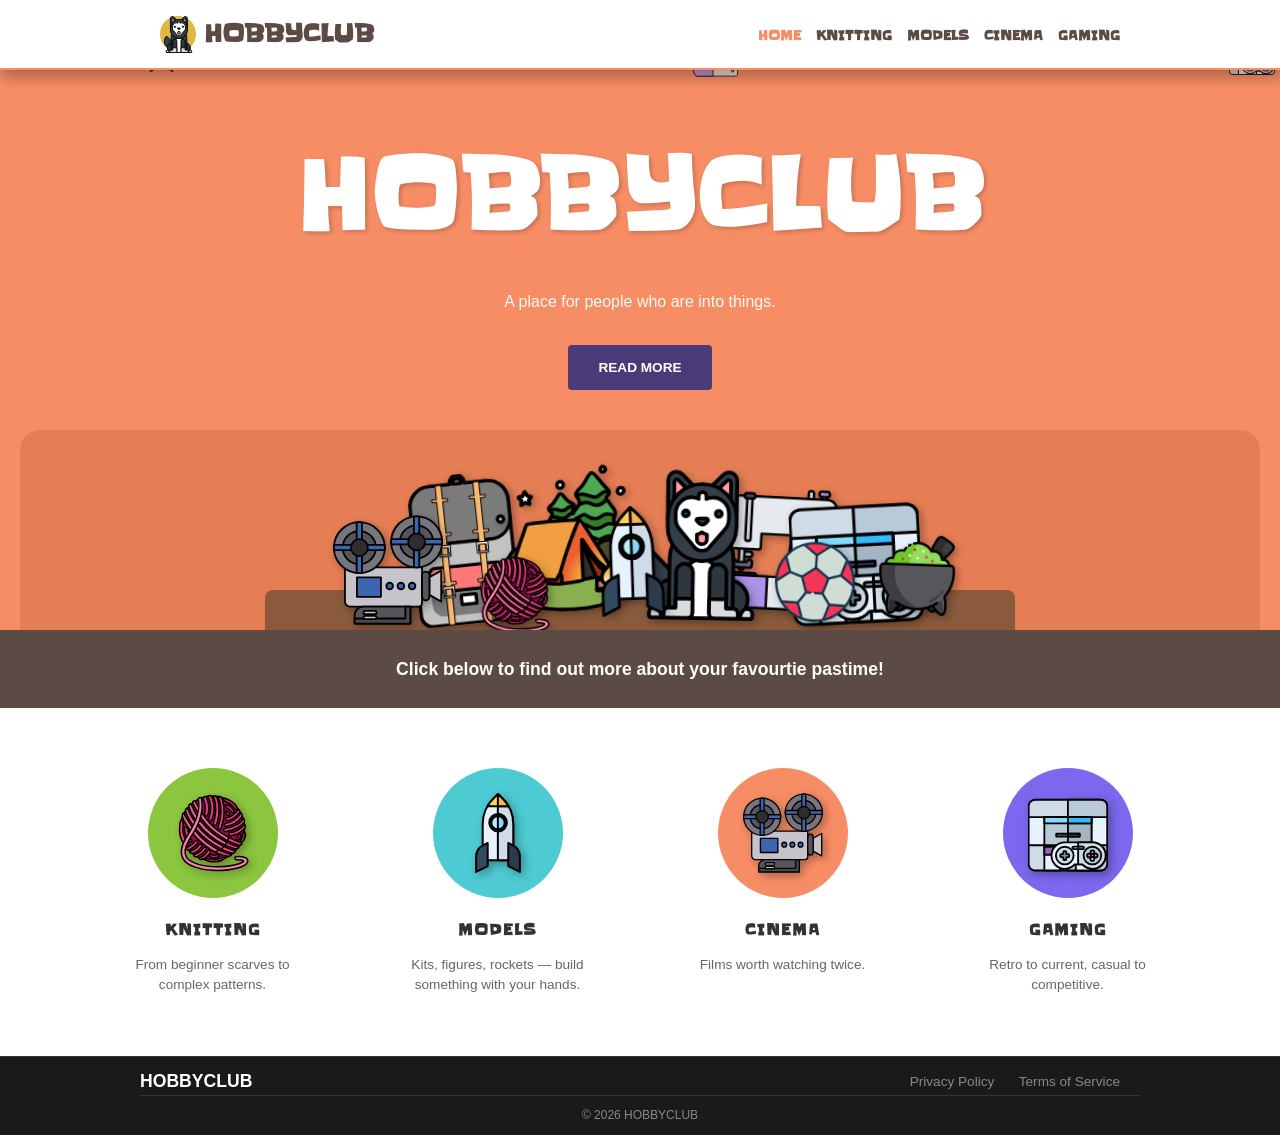
==== index.html @ 3fd020f6 "Remove lorem from index.html" ====
<!DOCTYPE html>
<html lang="en">
<head>
    <meta charset="UTF-8">
    <meta name="viewport" content="width=device-width, initial-scale=1.0">
    <title>HOBBYCLUB - Home</title>
    <link rel="stylesheet" href="style.css">
</head>
<body>

    <nav class="main-nav">
        <div class="nav-container">
            <div class="logo">
                <span class="crown"><img src="images/siberian-husky.svg" alt="Husky"></span>
                HOBBYCLUB
            </div>
            <input type="checkbox" id="nav-toggle" class="nav-toggle" aria-label="Toggle navigation menu">
            <label for="nav-toggle" class="nav-toggle-label" aria-hidden="true">
                <span></span>
                <span></span>
                <span></span>
            </label>
            <ul class="nav-links">
                <li><a href="index.html" class="active">Home</a></li>
                <li><a href="template.html">KNITTING</a></li>
                <li><a href="template.html">MODELS</a></li>
                <li><a href="template.html">CINEMA</a></li>
                <li><a href="template.html">GAMING</a></li>
            </ul>
        </div>
    </nav>

    <header class="hero">
        <div class="hero-snow" aria-hidden="true">
            <img src="images/yarn-2.svg" alt="" class="snow-icon">
            <img src="images/rocket.svg" alt="" class="snow-icon">
            <img src="images/projector.svg" alt="" class="snow-icon">
            <img src="images/game-console.svg" alt="" class="snow-icon">
            <img src="images/football.svg" alt="" class="snow-icon">
            <img src="images/backpack.svg" alt="" class="snow-icon">
            <img src="images/sewing-machine.svg" alt="" class="snow-icon">
            <img src="images/camping.svg" alt="" class="snow-icon">
            <img src="images/yarn-2.svg" alt="" class="snow-icon">
            <img src="images/rocket.svg" alt="" class="snow-icon">
            <img src="images/projector.svg" alt="" class="snow-icon">
            <img src="images/game-console.svg" alt="" class="snow-icon">
        </div>
        <h1>HOBBYCLUB</h1>
        <p class="hero-text">A place for people who are into things.</p>
        <div class="hero-buttons">
            <a href="404.html" class="btn btn-purple">READ MORE</a>
        </div>
        
        <div class="hero-illustration">
            <div class="illustration-shelf">
            </div>
            <div class="svg-container">
                <img src="images/projector.svg" alt="Projector" class="hobby-svg svg-medium svg-mid">
                <img src="images/backpack.svg" alt="Backpack" class="hobby-svg svg-xlarge svg-back">
                <img src="images/yarn-2.svg" alt="Yarn 2" class="hobby-svg svg-small svg-front">
                <img src="images/camping.svg" alt="Camping" class="hobby-svg svg-xlarge svg-back">
                <img src="images/rocket.svg" alt="Rocket" class="hobby-svg svg-medium svg-front">
                <img src="images/siberian-husky.svg" alt="Husky" class="hobby-svg svg-xlarge svg-mid">
                <img src="images/sewing-machine.svg" alt="Sewing Machine" class="hobby-svg svg-large svg-back">
                <img src="images/football.svg" alt="Football" class="hobby-svg svg-small svg-front">
                <img src="images/game-console.svg" alt="Game Console" class="hobby-svg svg-large svg-mid">
                <img src="images/molcajete-svgrepo-com.svg" alt="Molcajete" class="hobby-svg svg-small svg-front">
            </div>
        </div>
    </header>

    <section class="secondary-bar">
        <p>Click below to find out more about your favourtie pastime!</p>
    </section>

    <main class="hobby-selection" id="hobbies">
        <div class="hobby-container">
            <a href="404.html" class="hobby-item">
                <div class="circle circle-green">                
                    <img src="images/yarn-2.svg" alt="Yarn 2" class="hobby-svg svg-small svg-front">
                </div>
                <h3>KNITTING</h3>
                <p>From beginner scarves to complex patterns.</p>
            </a>

            <a href="404.html" class="hobby-item">
                <div class="circle circle-cyan">                
                    <img src="images/rocket.svg" alt="Rocket" class="hobby-svg svg-small svg-front">
                </div>
                <h3>MODELS</h3>
                <p>Kits, figures, rockets — build something with your hands.</p>
            </a>

            <a href="404.html" class="hobby-item">
                <div class="circle circle-orange">                
                    <img src="images/projector.svg" alt="Projector" class="hobby-svg svg-small svg-mid">
                </div>
                <h3>CINEMA</h3>
                <p>Films worth watching twice.</p>
            </a>

            <a href="404.html" class="hobby-item">
                <div class="circle circle-purple">                
                    <img src="images/game-console.svg" alt="Game Console" class="hobby-svg svg-small svg-mid">
                </div>
                <h3>GAMING</h3>
                <p>Retro to current, casual to competitive.</p>
            </a>
        </div>
    </main>

    <footer class="main-footer">
        <div class="footer-container">
            <div class="footer-info">
                <h4>HOBBYCLUB</h4>
                <!-- <p>The best place for hobbyists to share and learn.</p> -->
            </div>
            <div class="footer-links">
                <a href="404.html">Privacy Policy</a>
                <a href="404.html">Terms of Service</a>
            </div>
            <div class="footer-copy">
                &copy; 2026 HOBBYCLUB
            </div>
        </div>
    </footer>

</body>
</html>
---- style.css ----
* {
    margin: 0;
    padding: 0;
    box-sizing: border-box;
}

:root {
    --color-white: #fff;
    --color-black: #1a1a1a;
    --color-text: #333;
    --color-text-muted: #666;
    --color-brown: #5c4a44;
    --color-accent: #f78d65;
    --color-accent2: #FCD4BB;
    --color-accent-dark: #e67e55;
    --color-gold: #deb841;
    --color-purple: #4a3b78;
    --color-purple-dark: #3d3066;
    --color-gray-light: #f0f0f0;
    --color-gray-mid: #888;
    --color-gray-dark: #333;
    --color-green: #8cc63f;
    --color-cyan: #4dcad2;
    --color-violet: #7b68ee;
    --color-shelf: #8b5a3c;
}

@font-face {
    font-family: 'Slackey';
    src: url('fonts/Slackey/Slackey-Regular.ttf') format('truetype');
    font-style: normal;
    font-weight: 400;
    font-display: swap;
}

body {
    font-family: 'Arial', sans-serif;
    line-height: 1.6;
    color: var(--color-text);
}

.main-nav {
    background-color: var(--color-white);
    padding: 15px 0;
    border-bottom: 2px solid var(--color-accent);
    box-shadow: 2px 8px 12px rgba(0, 0, 0, 0.274);
    position: sticky;
    top: 0;
    z-index: 1000;
}

.nav-container {
    max-width: 1000px;
    margin: 0 auto;
    display: flex;
    justify-content: flex-start;
    align-items: center;
    padding: 0 20px;
    gap: 40px;
}

.logo {
    font-family: 'Slackey', 'Arial', sans-serif;
    font-weight: bold;
    font-size: 1.5rem;
    color: var(--color-brown);
    display: flex;
    align-items: center;
    gap: 8px;
}

.crown {
    background: var(--color-gold);
    width: 36px;
    height: 36px;
    border-radius: 50%;
    display: inline-flex;
    align-items: center;
    justify-content: center;
    font-size: 1.2rem;
}

.nav-links {
    list-style: none;
    display: flex;
    gap: 15px;
    margin-left: auto;
}

.nav-toggle {
    display: none;
}

.nav-toggle-label {
    display: none;
    flex-direction: column;
    justify-content: center;
    gap: 5px;
    width: 32px;
    height: 32px;
    cursor: pointer;
}

.nav-toggle-label span {
    display: block;
    width: 100%;
    height: 3px;
    background-color: var(--color-brown);
    border-radius: 3px;
}

.nav-links a {
    text-decoration: none;
    color: var(--color-brown);
    font-weight: bold;
    font-size: clamp(0.85rem, 2vw, 1.2rem);
    font-family: 'Slackey', 'Arial', sans-serif;
    font-variant-caps: all-small-caps;
}

.nav-links a:hover,
.nav-links a.active {
    color: var(--color-accent);
}

.hero {
    background-color: var(--color-accent);
    color: var(--color-white);
    text-align: center;
    padding: 50px 20px 0 20px;
    position: relative;
    overflow: hidden;
}

.hero-snow {
    position: absolute;
    inset: 0;
    z-index: 1;
    pointer-events: none;
}

.snow-icon {
    position: absolute;
    top: -40px;
    left: var(--left);
    width: calc(var(--size) * var(--scale));
    height: calc(var(--size) * var(--scale));
    opacity: 0.8;
    transform-origin: center;
    animation: hero-icon-fall var(--dur) linear infinite;
    animation-delay: var(--delay);
}

.snow-icon:nth-child(1)  { --left: 3%;  --size: 24px; --scale: 0.9; --dur: 12s; --delay: -1s; }
.snow-icon:nth-child(2)  { --left: 11%; --size: 26px; --scale: 1.6; --dur: 14s; --delay: -4s; }
.snow-icon:nth-child(3)  { --left: 20%; --size: 25px; --scale: 1.1; --dur: 11s; --delay: -2s; }
.snow-icon:nth-child(4)  { --left: 28%; --size: 13px; --scale: 2;   --dur: 15s; --delay: -8s; }
.snow-icon:nth-child(5)  { --left: 36%; --size: 24px; --scale: 1.4; --dur: 13s; --delay: -6s; }
.snow-icon:nth-child(6)  { --left: 45%; --size: 12px; --scale: 0.8; --dur: 16s; --delay: -10s; }
.snow-icon:nth-child(7)  { --left: 54%; --size: 25px; --scale: 1.9; --dur: 12s; --delay: -3s; }
.snow-icon:nth-child(8)  { --left: 63%; --size: 13px; --scale: 1.2; --dur: 14s; --delay: -7s; }
.snow-icon:nth-child(9)  { --left: 72%; --size: 14px; --scale: 1.7; --dur: 11s; --delay: -5s; }
.snow-icon:nth-child(10) { --left: 81%; --size: 22px; --scale: 1;   --dur: 15s; --delay: -9s; }
.snow-icon:nth-child(11) { --left: 89%; --size: 16px; --scale: 1.5; --dur: 13s; --delay: -11s; }
.snow-icon:nth-child(12) { --left: 96%; --size: 23px; --scale: 2;   --dur: 16s; --delay: -12s; }

.hero h1,
.hero-text,
.hero-buttons,
.hero-illustration {
    position: relative;
    z-index: 2;
}

@keyframes hero-icon-fall {
    from {
        transform: translateY(0) rotate(0deg);
    }
    to {
        transform: translateY(650px) rotate(360deg);
    }
}

.hero h1 {
    font-family: 'Slackey', 'Arial', sans-serif;
    font-size: clamp(2rem, 10vw, 6rem);
    font-weight: bold;
    margin-bottom: 15px;
    text-shadow: 2px 2px 4px rgba(0, 0, 0, 0.2);
}

.hero-text {
    max-width: 600px;
    margin: 0 auto 30px;
    font-size: 1rem;
    opacity: 0.95;
}

.hero-buttons {
    margin-bottom: 40px;
}

.btn {
    text-decoration: none;
    padding: 12px 30px;
    border-radius: 4px;
    font-weight: bold;
    margin: 0 8px;
    font-size: 0.85rem;
    display: inline-block;
}

.btn-white {
    background-color: var(--color-white);
    color: var(--color-text);
}

.btn-white:hover {
    background-color: var(--color-gray-light);
}

.btn-purple {
    background-color: var(--color-purple);
    color: var(--color-white);
}

.btn-purple:hover {
    background-color: var(--color-purple-dark);
}

.hero-illustration {
    background-color: var(--color-accent-dark);
    height: 200px;
    margin-top: 30px;
    border-radius: 20px 20px 0 0;
    display: flex;
    align-items: flex-end;
    justify-content: center;
    overflow: hidden;
    position: relative;
}

.illustration-shelf {
    display: flex;
    align-items: flex-end;
    justify-content: center;
    gap: 0;
    padding: 20px;
    background: var(--color-shelf);
    border-radius: 8px 8px 0 0;
    width: 85%;
    max-width: 750px;
    height: 30px;
    position: relative;
    overflow: hidden;
}

.svg-container {
    display: flex;
    align-items: flex-end;
    justify-content: center;
    padding: 20px;
    border-radius: 8px 8px 0 0;
    width: 70%;
    max-width: 700px;
    position: absolute;
    left: 50%;
    transform: translateX(-50%);
    z-index: 2;
}

.svg-container .hobby-svg:nth-child(1)  { transform: translateY(15px) translateX(-10px)    rotate(0deg); } 
.svg-container .hobby-svg:nth-child(2)  { transform: translateY(14px) rotate(-6deg); }
.svg-container .hobby-svg:nth-child(3)  { transform: translateY(25px)  rotate(2deg); }
.svg-container .hobby-svg:nth-child(4)  { transform: translateY(4px)  rotate(-4deg); }
.svg-container .hobby-svg:nth-child(5)  { transform: translateY(6px)  rotate(-2deg); }
.svg-container .hobby-svg:nth-child(6)  { transform: translateY(10px) rotate(1deg); }
.svg-container .hobby-svg:nth-child(7)  { transform: translateY(4px)  rotate(3deg); }
.svg-container .hobby-svg:nth-child(8)  { transform: translateY(12px) rotate(4deg); }
.svg-container .hobby-svg:nth-child(9)  { transform: translateY(16px) rotate(-3deg); }
.svg-container .hobby-svg:nth-child(10) { transform: translateY(5px) translateX(20px)  rotate(2deg); }


.svg-container .hobby-svg:nth-child(1):hover  { transform: translateY(8px)  rotate(-4deg) scale(1.1); }
.svg-container .hobby-svg:nth-child(2):hover  { transform: translateY(2px)  rotate(2deg)  scale(1.1); }
.svg-container .hobby-svg:nth-child(3):hover  { transform: translateY(14px) rotate(-6deg) scale(1.1); }
.svg-container .hobby-svg:nth-child(4):hover  { transform: translateY(0)    rotate(3deg)  scale(1.1); }
.svg-container .hobby-svg:nth-child(5):hover  { transform: translateY(6px)  rotate(-2deg) scale(1.1); }
.svg-container .hobby-svg:nth-child(6):hover  { transform: translateY(10px) rotate(1deg)  scale(1.1); }
.svg-container .hobby-svg:nth-child(7):hover  { transform: translateY(4px)  rotate(-5deg) scale(1.1); }
.svg-container .hobby-svg:nth-child(8):hover  { transform: translateY(12px) rotate(-14deg)  scale(1.1); }
.svg-container .hobby-svg:nth-child(9):hover  { transform: translateY(16px) rotate(-3deg) scale(1.1); }
.svg-container .hobby-svg:nth-child(10):hover { transform: translateY(5px) translateX(20px)  rotate(2deg)  scale(1.1); }

.hobby-svg {
    position: relative;
    z-index: 1;
    filter: drop-shadow(3px 3px 4px rgba(0, 0, 0, 0.3));
    transition: transform 0.3s;
}

.hobby-svg:hover {
    z-index: 999;
    transform: scale(1.1);
    filter: drop-shadow(5px 5px 6px rgba(0, 0, 0, 0.4));
}

.svg-xlarge,
.svg-large,
.svg-medium,
.svg-small {
    margin-inline: clamp(-2rem, -3vw, -1rem);
}

.svg-xlarge {
    width: 150px;
    height: 150px;
}

.svg-large {
    width: 130px;
    height: 130px;
}

.svg-medium {
    width: 110px;
    height: 110px;
}

.svg-small {
    width: 80px;
    height: 80px;
}

.svg-back {
    z-index: 1;
}

.svg-mid {
    z-index: 2;
}

.svg-front {
    z-index: 3;
}

.secondary-bar {
    background-color: var(--color-brown);
    color: var(--color-white);
    padding: 25px 20px;
    display: flex;
    justify-content: center;
    align-items: center;
    gap: 25px;
    flex-wrap: wrap;
}

.secondary-bar p {
    font-size: 1.1rem;
    font-weight: bold;
}

.hobby-selection {
    padding: 60px 20px;
    background-color: var(--color-white);
}

.hobby-container {
    max-width: 1100px;
    margin: 0 auto;
    display: flex;
    justify-content: space-around;
    flex-wrap: wrap;
    gap: 40px;
}

.hobby-item {
    text-decoration: none;
    color: var(--color-text);
    width: 200px;
    text-align: center;
    transition: transform 0.3s;
}

.hobby-item:hover {
    transform: translateY(-5px);
}

.circle {
    width: 130px;
    height: 130px;
    border-radius: 50%;
    margin: 0 auto 20px;
    display: flex;
    align-items: center;
    justify-content: center;
    font-size: 3rem;
}

.circle-green { background-color: var(--color-green); }
.circle-cyan { background-color: var(--color-cyan); }
.circle-orange { background-color: var(--color-accent); }
.circle-purple { background-color: var(--color-violet); }

.hobby-item h3 {
    font-family: 'Slackey', 'Arial', sans-serif;
    font-size: 0.95rem;
    margin-bottom: 12px;
    letter-spacing: 1px;
    font-weight: bold;
}

.hobby-item p {
    font-size: 0.85rem;
    color: var(--color-text-muted);
    line-height: 1.5;
}

.main-footer {
    background-color: var(--color-black);
    color: var(--color-gray-mid);
    padding: 10px 20px;
    border-top: 1px solid var(--color-gray-dark);
}

.footer-container {
    max-width: 1000px;
    margin: 0 auto;
    display: flex;
    justify-content: space-between;
    align-items: center;
    flex-wrap: wrap;
    /* gap: 2px; */
}

.footer-info h4 {
    color: var(--color-white);
    /* margin-bottom: 5px; */
    font-size: 1.1rem;
}

.footer-info p {
    font-size: 0.85rem;
}

.footer-links a {
    color: var(--color-gray-mid);
    text-decoration: none;
    margin-right: 20px;
    font-size: 0.85rem;
}

.footer-links a:hover {
    color: var(--color-accent);
}

.footer-copy {
    font-size: 0.75rem;
    width: 100%;
    border-top: 1px solid var(--color-gray-dark);
    padding-top: 10px;
    text-align: center;
}

@media (max-width: 768px) {
    .nav-container {
        display: grid;
        grid-template-columns: 1fr auto;
        align-items: center;
        gap: 12px;
    }

    .logo {
        justify-self: start;
    }

    .nav-toggle-label {
        display: inline-flex;
        justify-self: end;
    }

    .nav-links {
        grid-column: 1 / -1;
        width: 100%;
        flex-direction: column;
        align-items: center;
        gap: 10px;
        max-height: 0;
        overflow: hidden;
        transition: max-height 0.3s ease;
    }

    .nav-toggle:checked + .nav-toggle-label + .nav-links {
        max-height: 320px;
        padding-bottom: 8px;
    }
    
    
    .hobby-container {
        flex-direction: column;
        align-items: center;
    }

    .hero-illustration {
        width: 100vw;
        margin-left: calc(50% - 50vw);
        margin-right: calc(50% - 50vw);
    }
    
    .illustration-shelf {
        width: 100%;
        max-width: none;
    }
    
    .svg-xlarge {
        width: 100px;
        height: 100px;
    }
    
    .svg-large {
        width: 90px;
        height: 90px;
    }
    
    .svg-medium {
        width: 75px;
        height: 75px;
    }
    
    .svg-small {
        width: 60px;
        height: 60px;
    }
}
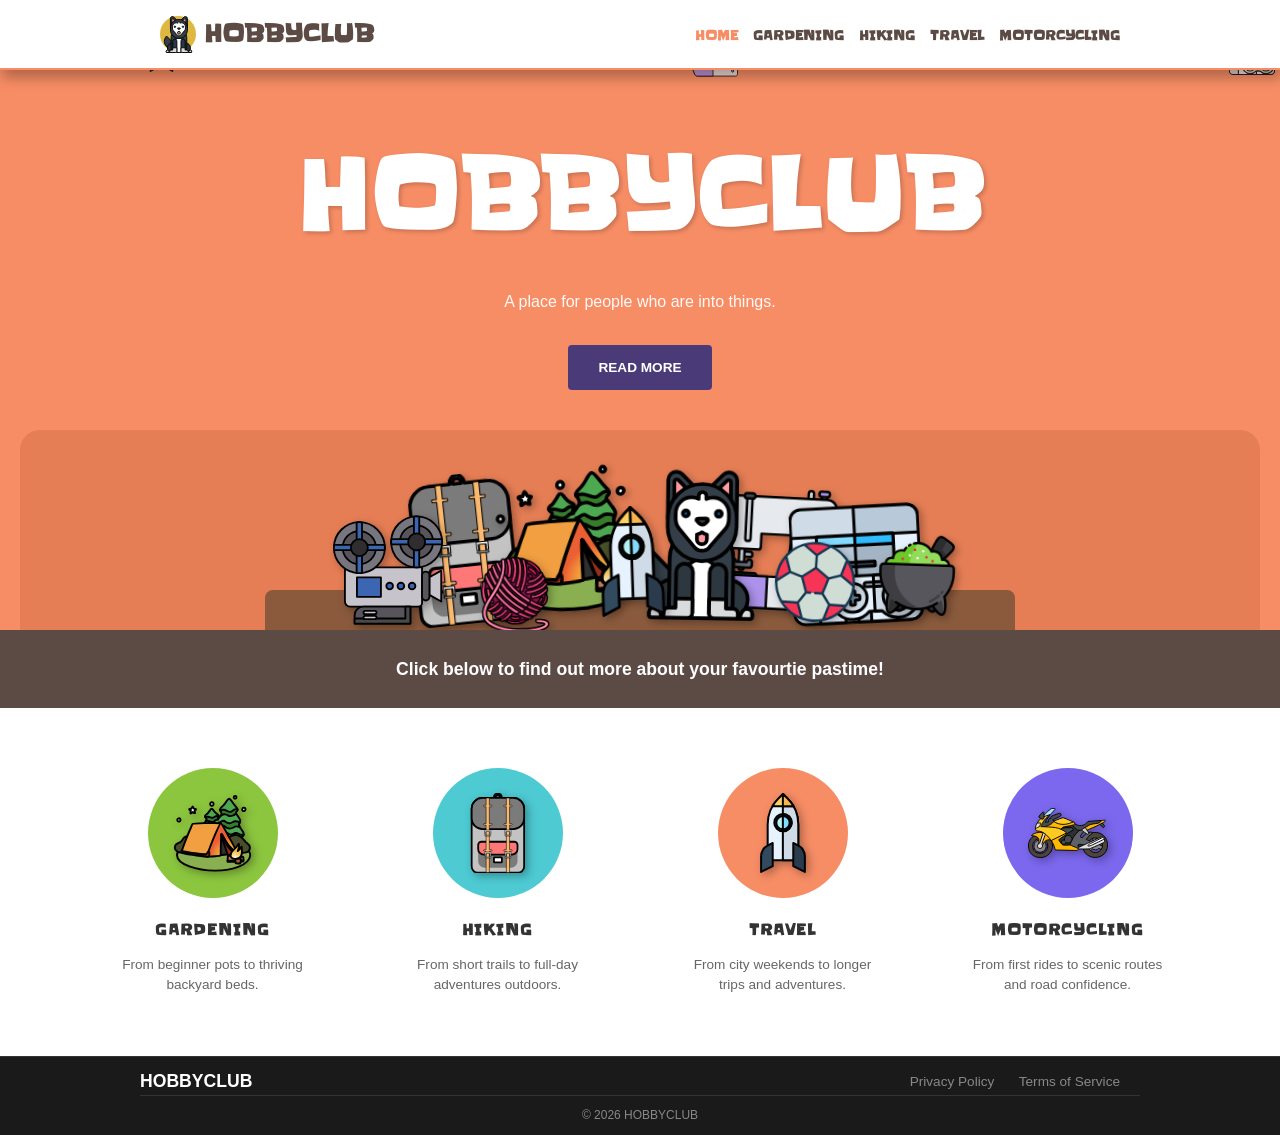
==== commit d5639057: "feat: create team hobby pages and rename topics" ====
--- a/index.html
+++ b/index.html
@@ -1,4 +1,4 @@
-<!DOCTYPE html>
+﻿<!DOCTYPE html>
 <html lang="en">
 <head>
     <meta charset="UTF-8">
@@ -11,7 +11,7 @@
     <nav class="main-nav">
         <div class="nav-container">
             <div class="logo">
-                <span class="crown"><img src="images/siberian-husky.svg" alt="Husky"></span>
+                <span class="husky-logo"><img src="images/siberian-husky.svg" alt="Husky"></span>
                 HOBBYCLUB
             </div>
             <input type="checkbox" id="nav-toggle" class="nav-toggle" aria-label="Toggle navigation menu">
@@ -22,10 +22,10 @@
             </label>
             <ul class="nav-links">
                 <li><a href="index.html" class="active">Home</a></li>
-                <li><a href="template.html">KNITTING</a></li>
-                <li><a href="template.html">MODELS</a></li>
-                <li><a href="template.html">CINEMA</a></li>
-                <li><a href="template.html">GAMING</a></li>
+                <li><a href="gardening.html">GARDENING</a></li>
+                <li><a href="hiking.html">HIKING</a></li>
+                <li><a href="travel.html">TRAVEL</a></li>
+                <li><a href="motorcycling.html">MOTORCYCLING</a></li>
             </ul>
         </div>
     </nav>
@@ -44,6 +44,7 @@
             <img src="images/rocket.svg" alt="" class="snow-icon">
             <img src="images/projector.svg" alt="" class="snow-icon">
             <img src="images/game-console.svg" alt="" class="snow-icon">
+            <img src="images/motorcycle-svgrepo-com.svg" alt="" class="snow-icon">
         </div>
         <h1>HOBBYCLUB</h1>
         <p class="hero-text">A place for people who are into things.</p>
@@ -75,36 +76,36 @@
 
     <main class="hobby-selection" id="hobbies">
         <div class="hobby-container">
-            <a href="404.html" class="hobby-item">
+            <a href="gardening.html" class="hobby-item">
                 <div class="circle circle-green">                
-                    <img src="images/yarn-2.svg" alt="Yarn 2" class="hobby-svg svg-small svg-front">
+                    <img src="images/camping.svg" alt="Gardening" class="hobby-svg svg-small svg-front">
                 </div>
-                <h3>KNITTING</h3>
-                <p>From beginner scarves to complex patterns.</p>
+                <h3>GARDENING</h3>
+                <p>From beginner pots to thriving backyard beds.</p>
             </a>
 
-            <a href="404.html" class="hobby-item">
+            <a href="hiking.html" class="hobby-item">
                 <div class="circle circle-cyan">                
-                    <img src="images/rocket.svg" alt="Rocket" class="hobby-svg svg-small svg-front">
+                    <img src="images/backpack.svg" alt="Hiking" class="hobby-svg svg-small svg-front">
                 </div>
-                <h3>MODELS</h3>
-                <p>Kits, figures, rockets — build something with your hands.</p>
+                <h3>HIKING</h3>
+                <p>From short trails to full-day adventures outdoors.</p>
             </a>
 
-            <a href="404.html" class="hobby-item">
+            <a href="travel.html" class="hobby-item">
                 <div class="circle circle-orange">                
-                    <img src="images/projector.svg" alt="Projector" class="hobby-svg svg-small svg-mid">
+                    <img src="images/rocket.svg" alt="Travel" class="hobby-svg svg-small svg-mid">
                 </div>
-                <h3>CINEMA</h3>
-                <p>Films worth watching twice.</p>
+                <h3>TRAVEL</h3>
+                <p>From city weekends to longer trips and adventures.</p>
             </a>
 
-            <a href="404.html" class="hobby-item">
+            <a href="motorcycling.html" class="hobby-item">
                 <div class="circle circle-purple">                
-                    <img src="images/game-console.svg" alt="Game Console" class="hobby-svg svg-small svg-mid">
+                    <img src="images/motorcycle-svgrepo-com.svg" alt="Motorcycling" class="hobby-svg svg-small svg-mid">
                 </div>
-                <h3>GAMING</h3>
-                <p>Retro to current, casual to competitive.</p>
+                <h3>MOTORCYCLING</h3>
+                <p>From first rides to scenic routes and road confidence.</p>
             </a>
         </div>
     </main>
@@ -126,4 +127,4 @@
     </footer>
 
 </body>
-</html>+</html>
--- a/style.css
+++ b/style.css
@@ -1,52 +1,57 @@
+/* === RESET === */
 * {
     margin: 0;
     padding: 0;
     box-sizing: border-box;
 }
 
+/* === DESIGN TOKENS (CSS CUSTOM PROPERTIES) === */
 :root {
-    --color-white: #fff;
-    --color-black: #1a1a1a;
-    --color-text: #333;
-    --color-text-muted: #666;
-    --color-brown: #5c4a44;
-    --color-accent: #f78d65;
-    --color-accent2: #FCD4BB;
-    --color-accent-dark: #e67e55;
-    --color-gold: #deb841;
-    --color-purple: #4a3b78;
-    --color-purple-dark: #3d3066;
-    --color-gray-light: #f0f0f0;
-    --color-gray-mid: #888;
-    --color-gray-dark: #333;
-    --color-green: #8cc63f;
-    --color-cyan: #4dcad2;
-    --color-violet: #7b68ee;
-    --color-shelf: #8b5a3c;
-}
-
+    --color-white: #fff;        /* White surfaces and text on dark backgrounds. */
+    --color-black: #1a1a1a;     /* Footer background and darkest contrast. */
+    --color-text: #333;         /* Default body text. */
+    --color-text-muted: #666;   /* Secondary/supporting text. */
+    --color-brown: #5c4a44;     /* Brand text color (logo/nav headings). */
+    --color-accent: #f78d65;    /* Primary accent orange. */
+    --color-accent2: #FCD4BB;   /* Light peach section background. */
+    --color-accent-dark: #e67e55; /* Darker orange for depth and hover. */
+    --color-gold: #deb841;      /* Logo circle background. */
+    --color-purple: #4a3b78;    /* Call-to-action button color. */
+    --color-purple-dark: #3d3066; /* Call-to-action hover state. */
+    --color-gray-light: #f0f0f0; /* Subtle borders and light hover. */
+    --color-gray-mid: #888;     /* Muted footer links and text. */
+    --color-gray-dark: #333;    /* Footer divider lines. */
+    --color-green: #8cc63f;     /* Hobby circle modifier. */
+    --color-cyan: #4dcad2;      /* Hobby circle modifier. */
+    --color-violet: #7b68ee;    /* Hobby circle modifier. */
+    --color-shelf: #8b5a3c;     /* Hero shelf platform. */
+}
+
+/* === FONT === */
 @font-face {
     font-family: 'Slackey';
     src: url('fonts/Slackey/Slackey-Regular.ttf') format('truetype');
     font-style: normal;
     font-weight: 400;
-    font-display: swap;
-}
-
+    font-display: swap; /* Shows fallback text first, then swaps to Slackey. */
+}
+
+/* === BASE === */
 body {
     font-family: 'Arial', sans-serif;
     line-height: 1.6;
     color: var(--color-text);
 }
 
+/* === NAVIGATION === */
 .main-nav {
     background-color: var(--color-white);
     padding: 15px 0;
     border-bottom: 2px solid var(--color-accent);
     box-shadow: 2px 8px 12px rgba(0, 0, 0, 0.274);
-    position: sticky;
+    position: sticky; /* Keeps nav fixed at the top during scroll. */
     top: 0;
-    z-index: 1000;
+    z-index: 1000; /* Keeps nav above hero graphics and moving icons. */
 }
 
 .nav-container {
@@ -69,7 +74,7 @@
     gap: 8px;
 }
 
-.crown {
+.husky-logo {
     background: var(--color-gold);
     width: 36px;
     height: 36px;
@@ -88,7 +93,7 @@
 }
 
 .nav-toggle {
-    display: none;
+    display: none; /* Checkbox stays functional but is visually hidden. */
 }
 
 .nav-toggle-label {
@@ -123,13 +128,14 @@
     color: var(--color-accent);
 }
 
+/* === HERO === */
 .hero {
     background-color: var(--color-accent);
     color: var(--color-white);
     text-align: center;
     padding: 50px 20px 0 20px;
     position: relative;
-    overflow: hidden;
+    overflow: hidden; /* Clips falling icons to hero bounds. */
 }
 
 .hero-snow {
@@ -142,12 +148,12 @@
 .snow-icon {
     position: absolute;
     top: -40px;
-    left: var(--left);
+    left: var(--left); /* Each nth-child defines its own horizontal start. */
     width: calc(var(--size) * var(--scale));
     height: calc(var(--size) * var(--scale));
     opacity: 0.8;
     transform-origin: center;
-    animation: hero-icon-fall var(--dur) linear infinite;
+    animation: hero-icon-fall var(--dur) linear infinite; /* Each icon uses its own speed. */
     animation-delay: var(--delay);
 }
 
@@ -163,13 +169,14 @@
 .snow-icon:nth-child(10) { --left: 81%; --size: 22px; --scale: 1;   --dur: 15s; --delay: -9s; }
 .snow-icon:nth-child(11) { --left: 89%; --size: 16px; --scale: 1.5; --dur: 13s; --delay: -11s; }
 .snow-icon:nth-child(12) { --left: 96%; --size: 23px; --scale: 2;   --dur: 16s; --delay: -12s; }
+.snow-icon:nth-child(13) { --left: 64%; --size: 20px; --scale: 2;   --dur: 14s; --delay: -8s; }
 
 .hero h1,
 .hero-text,
 .hero-buttons,
 .hero-illustration {
     position: relative;
-    z-index: 2;
+    z-index: 2; /* Keeps content above the animated icon layer. */
 }
 
 @keyframes hero-icon-fall {
@@ -177,7 +184,7 @@
         transform: translateY(0) rotate(0deg);
     }
     to {
-        transform: translateY(650px) rotate(360deg);
+        transform: translateY(650px) rotate(360deg); /* Long travel for a full hero pass. */
     }
 }
 
@@ -200,6 +207,7 @@
     margin-bottom: 40px;
 }
 
+/* === BUTTONS === */
 .btn {
     text-decoration: none;
     padding: 12px 30px;
@@ -228,6 +236,7 @@
     background-color: var(--color-purple-dark);
 }
 
+/* === HERO ILLUSTRATION === */
 .hero-illustration {
     background-color: var(--color-accent-dark);
     height: 200px;
@@ -265,10 +274,11 @@
     max-width: 700px;
     position: absolute;
     left: 50%;
-    transform: translateX(-50%);
+    transform: translateX(-50%); /* Classic absolute-centering pattern. */
     z-index: 2;
 }
 
+/* Per-item transforms create a natural, hand-placed shelf arrangement. */
 .svg-container .hobby-svg:nth-child(1)  { transform: translateY(15px) translateX(-10px)    rotate(0deg); } 
 .svg-container .hobby-svg:nth-child(2)  { transform: translateY(14px) rotate(-6deg); }
 .svg-container .hobby-svg:nth-child(3)  { transform: translateY(25px)  rotate(2deg); }
@@ -281,6 +291,7 @@
 .svg-container .hobby-svg:nth-child(10) { transform: translateY(5px) translateX(20px)  rotate(2deg); }
 
 
+/* Hover transforms preserve the playful arrangement while lifting each icon. */
 .svg-container .hobby-svg:nth-child(1):hover  { transform: translateY(8px)  rotate(-4deg) scale(1.1); }
 .svg-container .hobby-svg:nth-child(2):hover  { transform: translateY(2px)  rotate(2deg)  scale(1.1); }
 .svg-container .hobby-svg:nth-child(3):hover  { transform: translateY(14px) rotate(-6deg) scale(1.1); }
@@ -333,17 +344,18 @@
 }
 
 .svg-back {
-    z-index: 1;
+    z-index: 1; /* Back layer. */
 }
 
 .svg-mid {
-    z-index: 2;
+    z-index: 2; /* Middle layer. */
 }
 
 .svg-front {
-    z-index: 3;
-}
-
+    z-index: 3; /* Front layer. */
+}
+
+/* === SECONDARY BAR === */
 .secondary-bar {
     background-color: var(--color-brown);
     color: var(--color-white);
@@ -360,6 +372,7 @@
     font-weight: bold;
 }
 
+/* === HOBBY GRID === */
 .hobby-selection {
     padding: 60px 20px;
     background-color: var(--color-white);
@@ -393,7 +406,7 @@
     margin: 0 auto 20px;
     display: flex;
     align-items: center;
-    justify-content: center;
+    justify-content: center; /* Centers icon inside each circle. */
     font-size: 3rem;
 }
 
@@ -416,6 +429,7 @@
     line-height: 1.5;
 }
 
+/* === FOOTER === */
 .main-footer {
     background-color: var(--color-black);
     color: var(--color-gray-mid);
@@ -430,12 +444,10 @@
     justify-content: space-between;
     align-items: center;
     flex-wrap: wrap;
-    /* gap: 2px; */
 }
 
 .footer-info h4 {
     color: var(--color-white);
-    /* margin-bottom: 5px; */
     font-size: 1.1rem;
 }
 
@@ -462,6 +474,7 @@
     text-align: center;
 }
 
+/* === RESPONSIVE (max-width: 768px) === */
 @media (max-width: 768px) {
     .nav-container {
         display: grid;
@@ -485,11 +498,12 @@
         flex-direction: column;
         align-items: center;
         gap: 10px;
-        max-height: 0;
+        max-height: 0; /* Collapsed by default on mobile. */
         overflow: hidden;
         transition: max-height 0.3s ease;
     }
 
+    /* CSS-only menu toggle: checkbox checked => reveal nav links. */
     .nav-toggle:checked + .nav-toggle-label + .nav-links {
         max-height: 320px;
         padding-bottom: 8px;
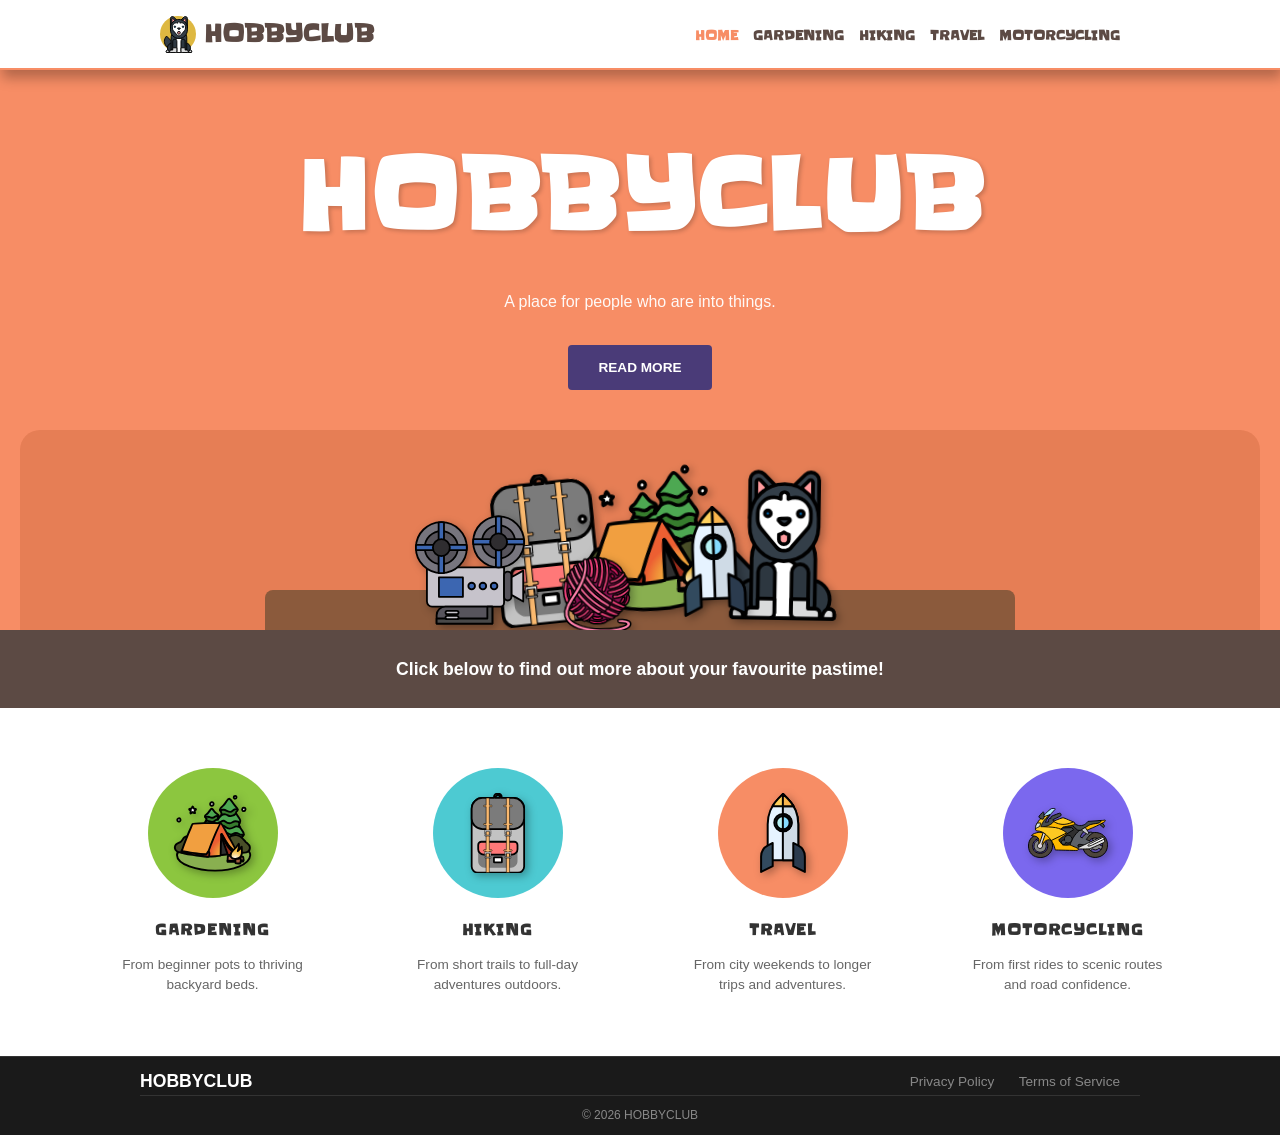
==== commit 0d274033: "Clean project structure: archive unused templates, add semantic main wrappers, simplify homepage her" ====
--- a/index.html
+++ b/index.html
@@ -6,7 +6,7 @@
     <title>HOBBYCLUB - Home</title>
     <link rel="stylesheet" href="style.css">
 </head>
-<body>
+<body class="home-page">
 
     <nav class="main-nav">
         <div class="nav-container">
@@ -36,20 +36,13 @@
             <img src="images/rocket.svg" alt="" class="snow-icon">
             <img src="images/projector.svg" alt="" class="snow-icon">
             <img src="images/game-console.svg" alt="" class="snow-icon">
-            <img src="images/football.svg" alt="" class="snow-icon">
             <img src="images/backpack.svg" alt="" class="snow-icon">
-            <img src="images/sewing-machine.svg" alt="" class="snow-icon">
-            <img src="images/camping.svg" alt="" class="snow-icon">
-            <img src="images/yarn-2.svg" alt="" class="snow-icon">
-            <img src="images/rocket.svg" alt="" class="snow-icon">
-            <img src="images/projector.svg" alt="" class="snow-icon">
-            <img src="images/game-console.svg" alt="" class="snow-icon">
             <img src="images/motorcycle-svgrepo-com.svg" alt="" class="snow-icon">
         </div>
         <h1>HOBBYCLUB</h1>
         <p class="hero-text">A place for people who are into things.</p>
         <div class="hero-buttons">
-            <a href="404.html" class="btn btn-purple">READ MORE</a>
+            <a href="#hobbies" class="btn btn-purple">READ MORE</a>
         </div>
         
         <div class="hero-illustration">
@@ -62,16 +55,12 @@
                 <img src="images/camping.svg" alt="Camping" class="hobby-svg svg-xlarge svg-back">
                 <img src="images/rocket.svg" alt="Rocket" class="hobby-svg svg-medium svg-front">
                 <img src="images/siberian-husky.svg" alt="Husky" class="hobby-svg svg-xlarge svg-mid">
-                <img src="images/sewing-machine.svg" alt="Sewing Machine" class="hobby-svg svg-large svg-back">
-                <img src="images/football.svg" alt="Football" class="hobby-svg svg-small svg-front">
-                <img src="images/game-console.svg" alt="Game Console" class="hobby-svg svg-large svg-mid">
-                <img src="images/molcajete-svgrepo-com.svg" alt="Molcajete" class="hobby-svg svg-small svg-front">
             </div>
         </div>
     </header>
 
     <section class="secondary-bar">
-        <p>Click below to find out more about your favourtie pastime!</p>
+        <p>Click below to find out more about your favourite pastime!</p>
     </section>
 
     <main class="hobby-selection" id="hobbies">
--- a/style.css
+++ b/style.css
@@ -43,6 +43,16 @@
     color: var(--color-text);
 }
 
+body.home-page {
+    min-height: 100vh;
+    display: flex;
+    flex-direction: column;
+}
+
+#hobbies {
+    scroll-margin-top: 110px;
+}
+
 /* === NAVIGATION === */
 .main-nav {
     background-color: var(--color-white);
@@ -157,19 +167,12 @@
     animation-delay: var(--delay);
 }
 
-.snow-icon:nth-child(1)  { --left: 3%;  --size: 24px; --scale: 0.9; --dur: 12s; --delay: -1s; }
-.snow-icon:nth-child(2)  { --left: 11%; --size: 26px; --scale: 1.6; --dur: 14s; --delay: -4s; }
-.snow-icon:nth-child(3)  { --left: 20%; --size: 25px; --scale: 1.1; --dur: 11s; --delay: -2s; }
-.snow-icon:nth-child(4)  { --left: 28%; --size: 13px; --scale: 2;   --dur: 15s; --delay: -8s; }
-.snow-icon:nth-child(5)  { --left: 36%; --size: 24px; --scale: 1.4; --dur: 13s; --delay: -6s; }
-.snow-icon:nth-child(6)  { --left: 45%; --size: 12px; --scale: 0.8; --dur: 16s; --delay: -10s; }
-.snow-icon:nth-child(7)  { --left: 54%; --size: 25px; --scale: 1.9; --dur: 12s; --delay: -3s; }
-.snow-icon:nth-child(8)  { --left: 63%; --size: 13px; --scale: 1.2; --dur: 14s; --delay: -7s; }
-.snow-icon:nth-child(9)  { --left: 72%; --size: 14px; --scale: 1.7; --dur: 11s; --delay: -5s; }
-.snow-icon:nth-child(10) { --left: 81%; --size: 22px; --scale: 1;   --dur: 15s; --delay: -9s; }
-.snow-icon:nth-child(11) { --left: 89%; --size: 16px; --scale: 1.5; --dur: 13s; --delay: -11s; }
-.snow-icon:nth-child(12) { --left: 96%; --size: 23px; --scale: 2;   --dur: 16s; --delay: -12s; }
-.snow-icon:nth-child(13) { --left: 64%; --size: 20px; --scale: 2;   --dur: 14s; --delay: -8s; }
+.snow-icon:nth-child(1)  { --left: 8%;  --size: 24px; --scale: 0.9; --dur: 12s; --delay: -1s; }
+.snow-icon:nth-child(2)  { --left: 18%; --size: 26px; --scale: 1.4; --dur: 14s; --delay: -4s; }
+.snow-icon:nth-child(3)  { --left: 30%; --size: 25px; --scale: 1.1; --dur: 11s; --delay: -2s; }
+.snow-icon:nth-child(4)  { --left: 45%; --size: 20px; --scale: 1.8; --dur: 15s; --delay: -8s; }
+.snow-icon:nth-child(5)  { --left: 62%; --size: 22px; --scale: 1.3; --dur: 13s; --delay: -6s; }
+.snow-icon:nth-child(6)  { --left: 80%; --size: 23px; --scale: 1.6; --dur: 16s; --delay: -10s; }
 
 .hero h1,
 .hero-text,
@@ -285,10 +288,6 @@
 .svg-container .hobby-svg:nth-child(4)  { transform: translateY(4px)  rotate(-4deg); }
 .svg-container .hobby-svg:nth-child(5)  { transform: translateY(6px)  rotate(-2deg); }
 .svg-container .hobby-svg:nth-child(6)  { transform: translateY(10px) rotate(1deg); }
-.svg-container .hobby-svg:nth-child(7)  { transform: translateY(4px)  rotate(3deg); }
-.svg-container .hobby-svg:nth-child(8)  { transform: translateY(12px) rotate(4deg); }
-.svg-container .hobby-svg:nth-child(9)  { transform: translateY(16px) rotate(-3deg); }
-.svg-container .hobby-svg:nth-child(10) { transform: translateY(5px) translateX(20px)  rotate(2deg); }
 
 
 /* Hover transforms preserve the playful arrangement while lifting each icon. */
@@ -298,10 +297,6 @@
 .svg-container .hobby-svg:nth-child(4):hover  { transform: translateY(0)    rotate(3deg)  scale(1.1); }
 .svg-container .hobby-svg:nth-child(5):hover  { transform: translateY(6px)  rotate(-2deg) scale(1.1); }
 .svg-container .hobby-svg:nth-child(6):hover  { transform: translateY(10px) rotate(1deg)  scale(1.1); }
-.svg-container .hobby-svg:nth-child(7):hover  { transform: translateY(4px)  rotate(-5deg) scale(1.1); }
-.svg-container .hobby-svg:nth-child(8):hover  { transform: translateY(12px) rotate(-14deg)  scale(1.1); }
-.svg-container .hobby-svg:nth-child(9):hover  { transform: translateY(16px) rotate(-3deg) scale(1.1); }
-.svg-container .hobby-svg:nth-child(10):hover { transform: translateY(5px) translateX(20px)  rotate(2deg)  scale(1.1); }
 
 .hobby-svg {
     position: relative;
@@ -378,6 +373,12 @@
     background-color: var(--color-white);
 }
 
+body.home-page .hobby-selection {
+    flex: 1;
+    display: flex;
+    align-items: center;
+}
+
 .hobby-container {
     max-width: 1100px;
     margin: 0 auto;
@@ -385,6 +386,10 @@
     justify-content: space-around;
     flex-wrap: wrap;
     gap: 40px;
+}
+
+body.home-page .hobby-container {
+    width: 100%;
 }
 
 .hobby-item {
@@ -449,10 +454,6 @@
 .footer-info h4 {
     color: var(--color-white);
     font-size: 1.1rem;
-}
-
-.footer-info p {
-    font-size: 0.85rem;
 }
 
 .footer-links a {
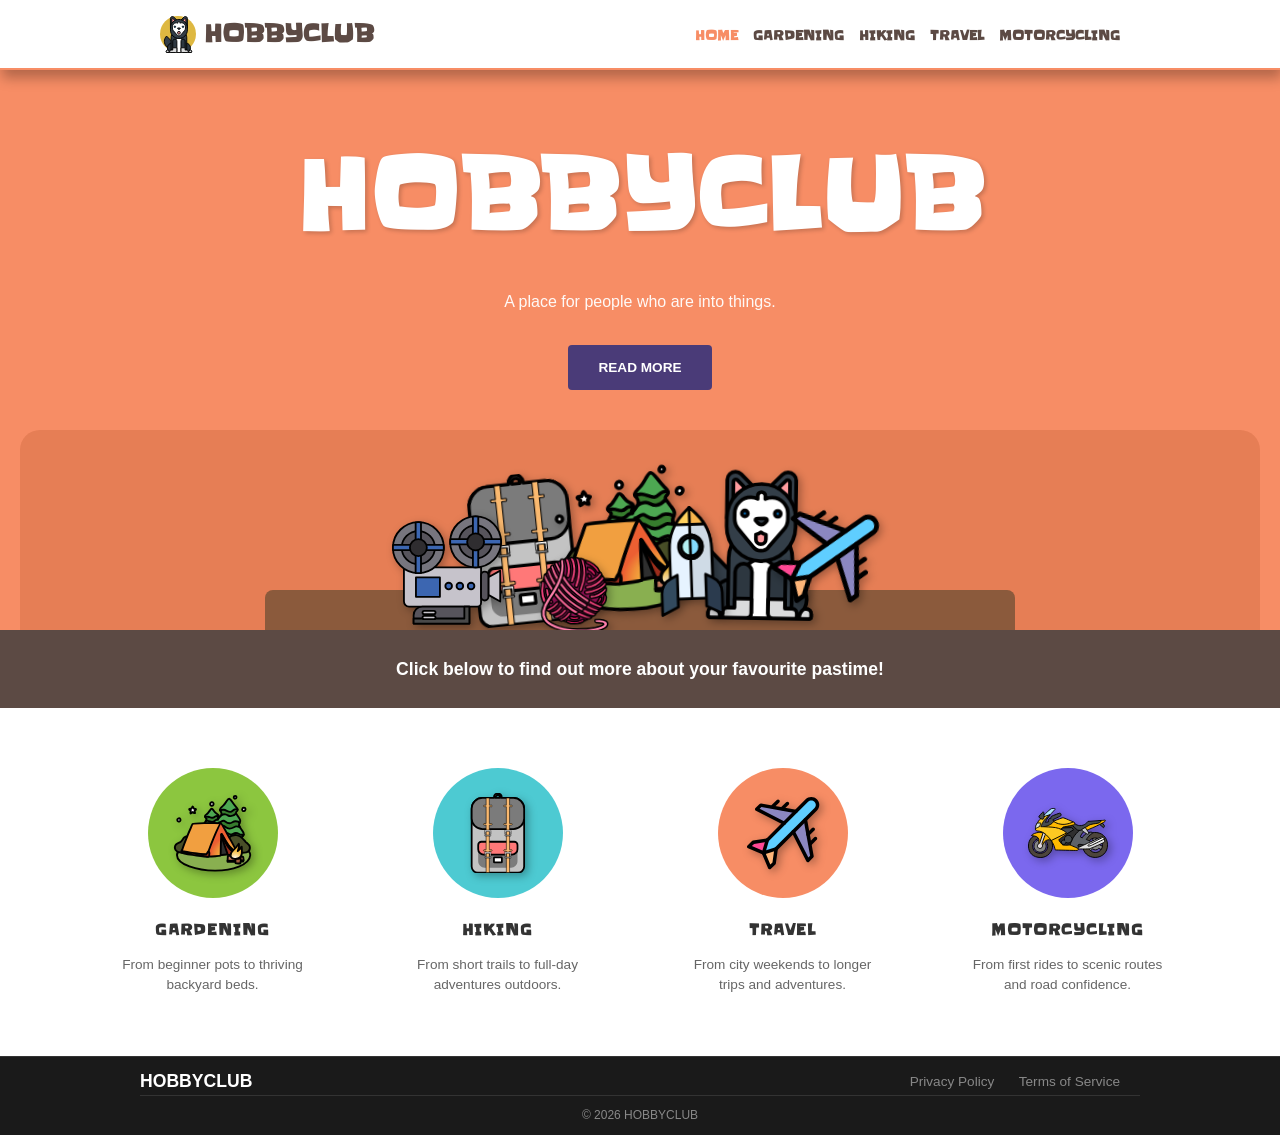
==== commit 1c110962: "update travel visuals, add airplane accents, and replace subpage wave hack with a single SVG" ====
--- a/index.html
+++ b/index.html
@@ -34,6 +34,7 @@
         <div class="hero-snow" aria-hidden="true">
             <img src="images/yarn-2.svg" alt="" class="snow-icon">
             <img src="images/rocket.svg" alt="" class="snow-icon">
+            <img src="images/airplane-svgrepo-com.svg" alt="" class="snow-icon">
             <img src="images/projector.svg" alt="" class="snow-icon">
             <img src="images/game-console.svg" alt="" class="snow-icon">
             <img src="images/backpack.svg" alt="" class="snow-icon">
@@ -54,6 +55,7 @@
                 <img src="images/yarn-2.svg" alt="Yarn 2" class="hobby-svg svg-small svg-front">
                 <img src="images/camping.svg" alt="Camping" class="hobby-svg svg-xlarge svg-back">
                 <img src="images/rocket.svg" alt="Rocket" class="hobby-svg svg-medium svg-front">
+                <img src="images/airplane-svgrepo-com.svg" alt="Airplane" class="hobby-svg svg-medium svg-front travel-plane">
                 <img src="images/siberian-husky.svg" alt="Husky" class="hobby-svg svg-xlarge svg-mid">
             </div>
         </div>
@@ -83,7 +85,7 @@
 
             <a href="travel.html" class="hobby-item">
                 <div class="circle circle-orange">                
-                    <img src="images/rocket.svg" alt="Travel" class="hobby-svg svg-small svg-mid">
+                    <img src="images/airplane-svgrepo-com.svg" alt="Airplane" class="hobby-svg svg-small svg-mid">
                 </div>
                 <h3>TRAVEL</h3>
                 <p>From city weekends to longer trips and adventures.</p>
--- a/style.css
+++ b/style.css
@@ -173,6 +173,7 @@
 .snow-icon:nth-child(4)  { --left: 45%; --size: 20px; --scale: 1.8; --dur: 15s; --delay: -8s; }
 .snow-icon:nth-child(5)  { --left: 62%; --size: 22px; --scale: 1.3; --dur: 13s; --delay: -6s; }
 .snow-icon:nth-child(6)  { --left: 80%; --size: 23px; --scale: 1.6; --dur: 16s; --delay: -10s; }
+.snow-icon:nth-child(7)  { --left: 90%; --size: 24px; --scale: 1.15; --dur: 17s; --delay: -12s; }
 
 .hero h1,
 .hero-text,
@@ -287,7 +288,13 @@
 .svg-container .hobby-svg:nth-child(3)  { transform: translateY(25px)  rotate(2deg); }
 .svg-container .hobby-svg:nth-child(4)  { transform: translateY(4px)  rotate(-4deg); }
 .svg-container .hobby-svg:nth-child(5)  { transform: translateY(6px)  rotate(-2deg); }
-.svg-container .hobby-svg:nth-child(6)  { transform: translateY(10px) rotate(1deg); }
+.svg-container .hobby-svg:nth-child(6)  { transform: translateY(2px)  rotate(10deg); }
+.svg-container .hobby-svg:nth-child(7)  { transform: translateY(10px) rotate(1deg); }
+
+.svg-container .travel-plane {
+    order: 1;
+    transform: translateY(2px) translateX(10px) rotate(-90deg);
+}
 
 
 /* Hover transforms preserve the playful arrangement while lifting each icon. */
@@ -296,7 +303,12 @@
 .svg-container .hobby-svg:nth-child(3):hover  { transform: translateY(14px) rotate(-6deg) scale(1.1); }
 .svg-container .hobby-svg:nth-child(4):hover  { transform: translateY(0)    rotate(3deg)  scale(1.1); }
 .svg-container .hobby-svg:nth-child(5):hover  { transform: translateY(6px)  rotate(-2deg) scale(1.1); }
-.svg-container .hobby-svg:nth-child(6):hover  { transform: translateY(10px) rotate(1deg)  scale(1.1); }
+.svg-container .hobby-svg:nth-child(6):hover  { transform: translateY(-4px) rotate(14deg) scale(1.1); }
+.svg-container .hobby-svg:nth-child(7):hover  { transform: translateY(10px) rotate(1deg)  scale(1.1); }
+
+.svg-container .travel-plane:hover {
+    transform: translateY(-4px) translateX(10px) rotate(-90deg) scale(1.1);
+}
 
 .hobby-svg {
     position: relative;
